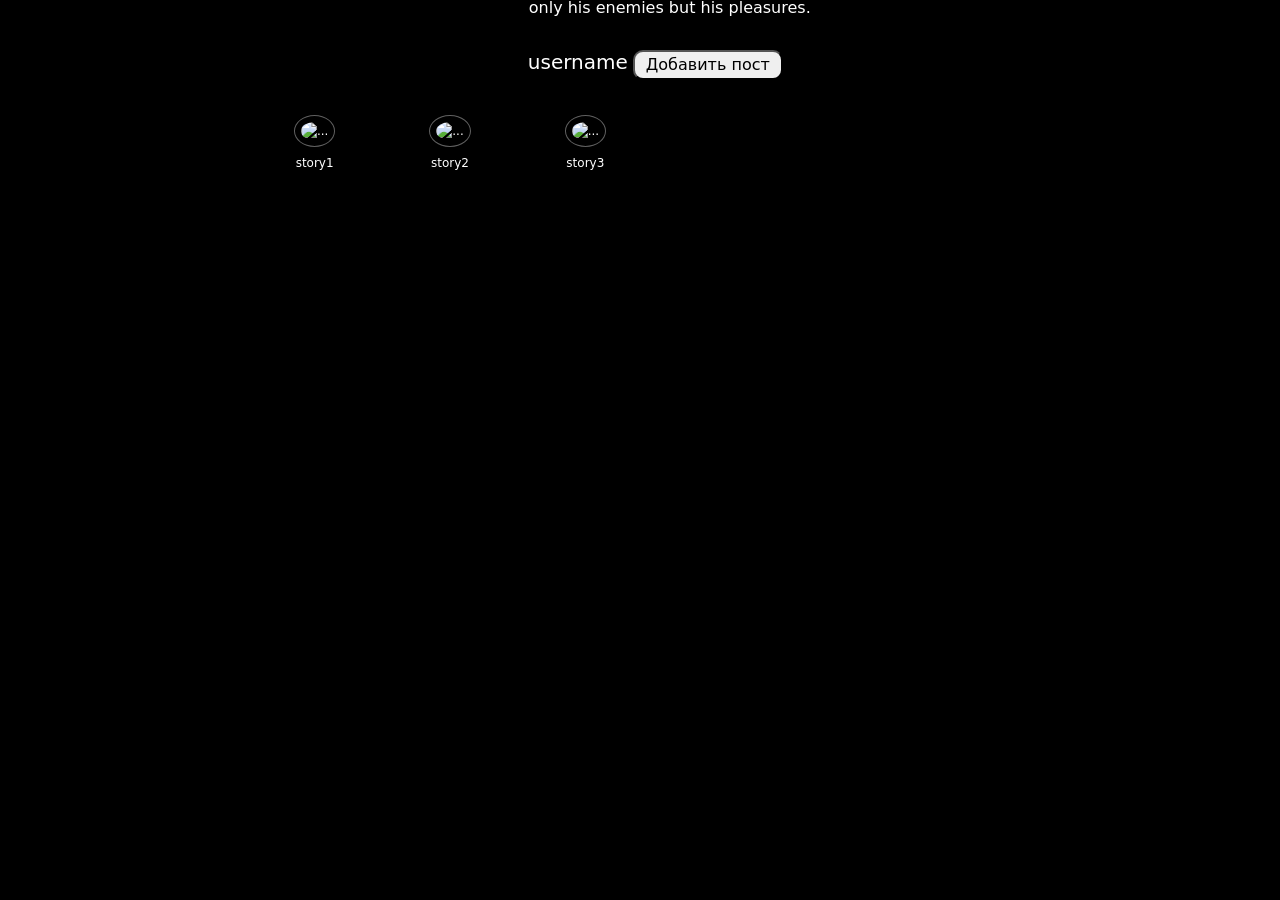
==== inst.html @ 923e96e4 "delete part1" ====
<!DOCTYPE html>
<html lang="en">
  <head>
    <meta charset="UTF-8" />
    <meta http-equiv="X-UA-Compatible" content="IE=edge" />
    <meta name="viewport" content="width=device-width, initial-scale=1.0" />
    <title>Document</title>
    <link
      href="https://cdn.jsdelivr.net/npm/bootstrap@5.2.3/dist/css/bootstrap.min.css"
      rel="stylesheet"
      integrity="sha384-rbsA2VBKQhggwzxH7pPCaAqO46MgnOM80zW1RWuH61DGLwZJEdK2Kadq2F9CUG65"
      crossorigin="anonymous"
    />
    <link rel="stylesheet" href="./inst.css" />
  </head>
  <body>
    <!-- starting header -->
    <div class="header">
      <div class="user">
        <h3 class="user-name">username</h3>
        <img
          src="https://i.pinimg.com/236x/8e/6a/6e/8e6a6e48004fd048d5801742f22eaf08.jpg"
          alt=""
          class="user-img"
        />
        <p class="user-posts"></p>
        <p class="user-followers"></p>
        <p class="user-follow"></p>

        <div class="user-bio">
          <p class="user-bio">
            A brave man is who overcomes not only his enemies but his pleasures.
          </p>
        </div>
      </div>
      <button class="addPost">Добавить пост</button>
    </div>
    <script
      src="https://cdn.jsdelivr.net/npm/bootstrap@5.2.3/dist/js/bootstrap.bundle.min.js"
      integrity="sha384-kenU1KFdBIe4zVF0s0G1M5b4hcpxyD9F7jL+jjXkk+Q2h455rYXK/7HAuoJl+0I4"
      crossorigin="anonymous"
    ></script>

    <!-- header ends -->

    <!-- stories start -->
    <div class="storiesContainer">
      <div class="stories">
        <div class="story1">
          <img
            src="https://i.pinimg.com/236x/09/5b/0c/095b0c340c35641f80a705fc6eb7ad2e.jpg"
            alt="..."
            class="story-img"
          />
          <p>story1</p>
        </div>

        <div class="story2">
          <img
            src="https://i.pinimg.com/236x/09/5b/0c/095b0c340c35641f80a705fc6eb7ad2e.jpg"
            alt="..."
            class="story-img"
          />
          <p>story2</p>
        </div>

        <div class="story3">
          <img
            src="https://i.pinimg.com/236x/09/5b/0c/095b0c340c35641f80a705fc6eb7ad2e.jpg"
            alt="..."
            class="story-img"
          />
          <p>story3</p>
        </div>
      </div>
    </div>

    <!-- stories start -->

    <!-- modal window  -->
    <div
      class="modal fade"
      id="haroo"
      data-bs-backdrop="static"
      data-bs-keyboard="false"
      tabindex="-1"
      aria-labelledby="staticBackdropLabel"
      aria-hidden="true"
    >
      <div class="modal-dialog">
        <div class="modal-content">
          <div class="modal-header">
            <h1 class="modal-title fs-5" id="staticBackdropLabel">HEy</h1>
            <button
              type="button"
              class="btn-close"
              data-bs-dismiss="modal"
              aria-label="Close"
            ></button>
          </div>
          <div class="modal-body">
            <input class="inp" id="photo" placeholder="link" type="text" />
            <input
              class="inp"
              id="descr"
              placeholder="description"
              type="text"
            />
          </div>
          <div class="modal-footer">
            <button
              type="button"
              class="btn btn-secondary"
              data-bs-dismiss="modal"
            >
              Close
            </button>
            <button type="button" id="saveBtn" class="btn btn-primary">
              Save
            </button>
          </div>
        </div>
      </div>
    </div>
    <!-- modal window end -->

    <!-- card  -->
    <div class="container"></div>

    <!-- card end -->

    <script src="./inst.js"></script>
  </body>
</html>
---- inst.css ----
body {
  background-color: black;
  color: white;
}
.user-img {
  border-radius: 50%;
  padding: 10px;
  width: 150px;
}
.user-name {
  font-size: 20px;
  margin-left: 65%;
  position: relative;
  top: 50px;
}
.header {
  display: flex;
  margin-left: 26%;
}
.addPost {
  width: 150px;
  height: 30px;
  position: relative;
  top: 50px;
  border-radius: 10px;
}

.user-bio {
  width: 300px;
  position: relative;
  left: 98px;
  top: -50px;
}
/* stories */

.story-img {
  border-radius: 50%;
  padding: 10px;
  width: 80px;
  height: 80px;
  border: 0.2px solid rgb(96, 96, 96);
  padding: 6px;
  margin-top: -30px;
}
.stories {
  display: flex;
  flex-wrap: wrap;
  text-align: center;
  justify-content: space-evenly;
  width: 500px;
  top: -100px;
  font-size: 12px;
  margin-left: 200px;
}

/* stories end */

/* card */
.container {
  display: flex;
  flex-wrap: wrap;
  justify-content: center;
}
.cardPhoto {
  margin: 10px;
}
.imgPhoto {
  max-width: 500px;
  max-height: 500px;
}

/* modal of post  start*/
.containerModal {
  width: 900px;
  border: 1px solid white;
  padding: 20px;
  border-radius: 10px;
}
.imgPhotoModal {
  width: 450px;
}

/* modal of post  end*/
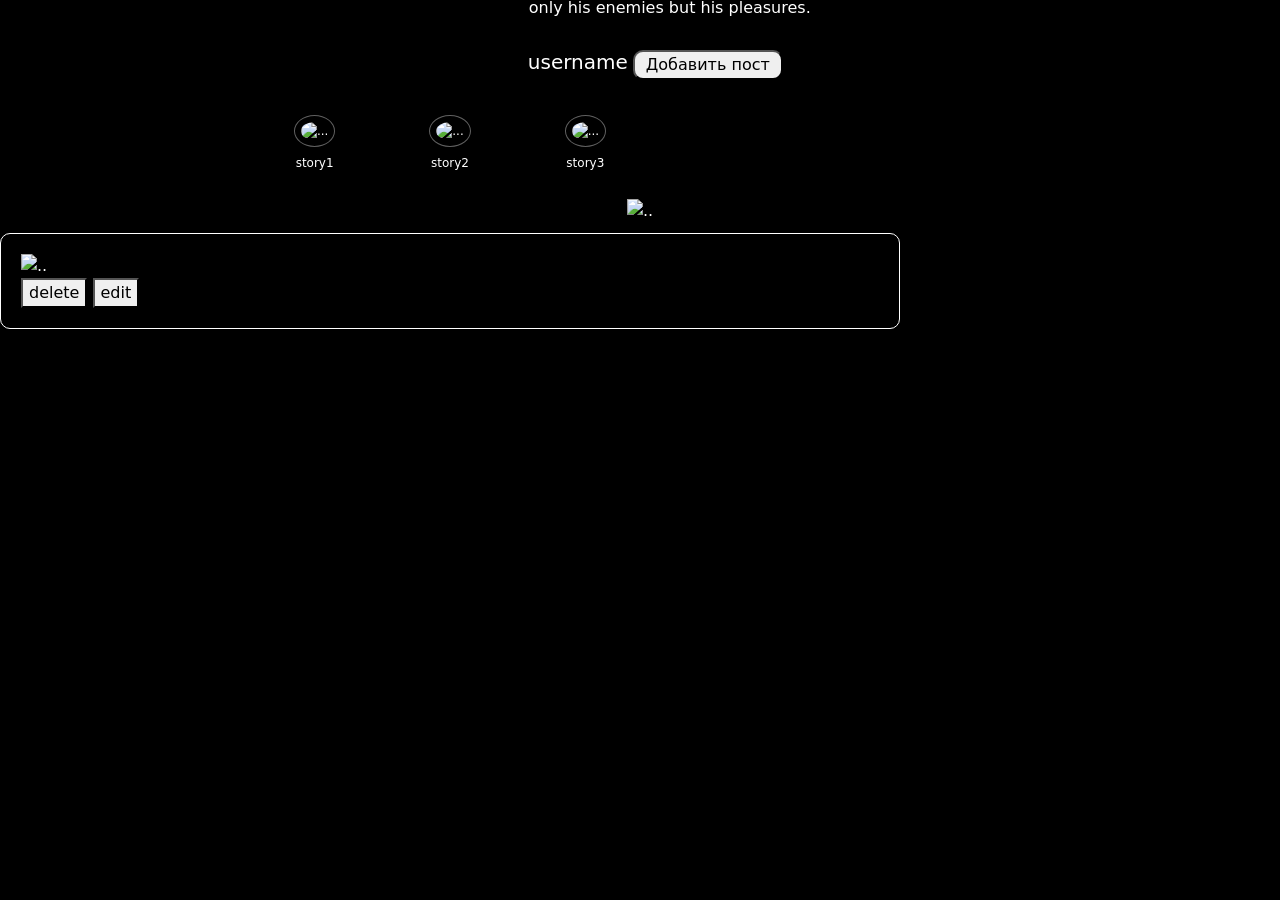
==== commit 0f27ebc0: "Merge pull request #6 from ssheraman111/Nuray big post card part1" ====
--- a/inst.html
+++ b/inst.html
@@ -125,9 +125,32 @@
     <!-- modal window end -->
 
     <!-- card  -->
-    <div class="container"></div>
+    <div class="container">
+      <div class="cardPhoto">
+        <img
+          src="https://i.pinimg.com/236x/a6/de/33/a6de33d51f8bcab476a3c8f40bc89bc3.jpg"
+          alt=".."
+          class="imgPhoto"
+        />
+      </div>
+    </div>
+    <!-- card end -->
 
-    <!-- card end -->
+    <!-- modal of Post(onclick) start -->
+    <div class="containerModal">
+      <div class="cardPhotoModal">
+        <img
+          src="https://i.pinimg.com/236x/a6/de/33/a6de33d51f8bcab476a3c8f40bc89bc3.jpg"
+          alt=".."
+          class="imgPhotoModal"
+        />
+      </div>
+      <div class="rightInfo">
+        <button class="deleteBtn">delete</button>
+        <button class="editBtn">edit</button>
+      </div>
+    </div>
+    <!-- modal of Post(onclick) end -->
 
     <script src="./inst.js"></script>
   </body>
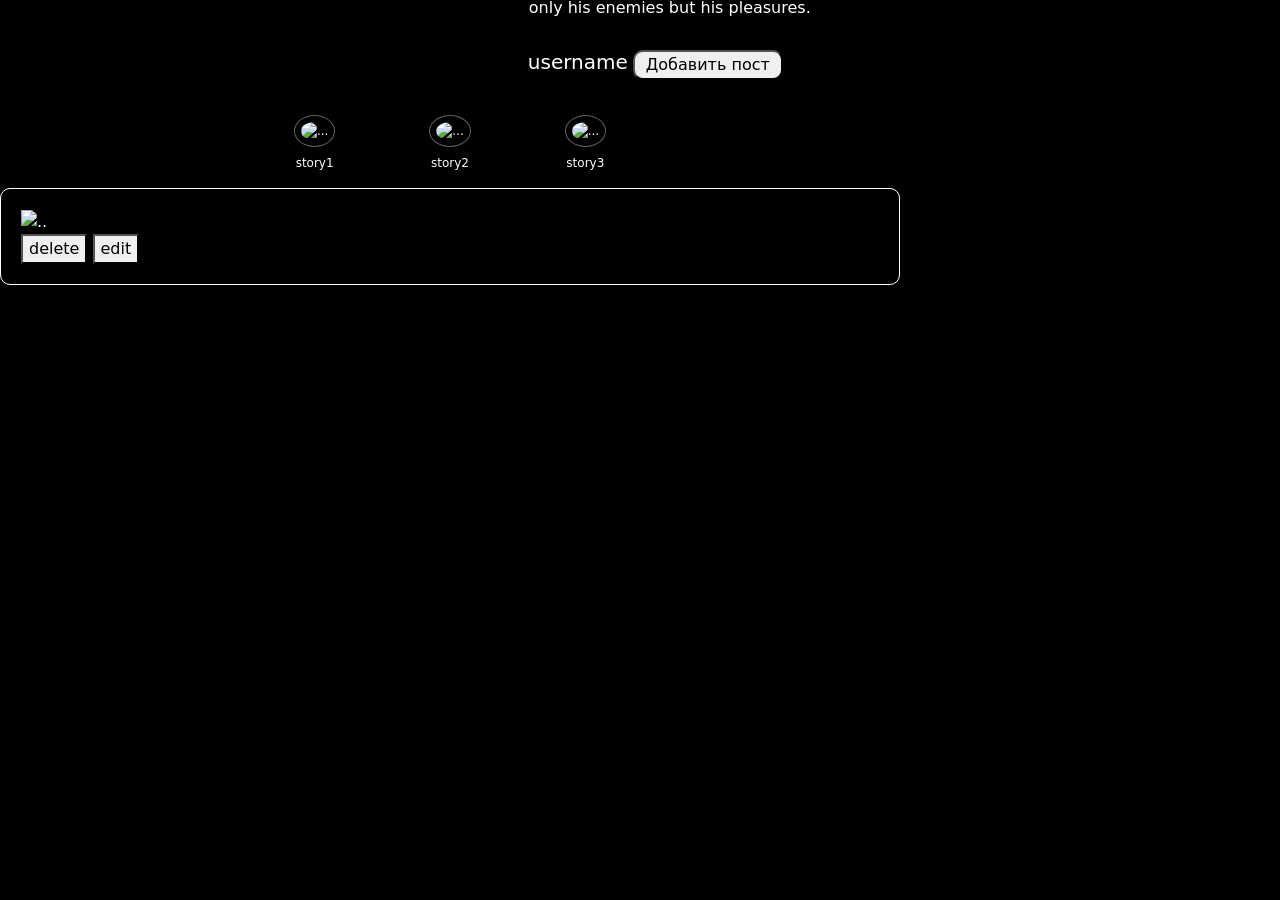
==== commit 9caac491: "Merge branch 'master' into sheraman" ====
--- a/inst.html
+++ b/inst.html
@@ -125,16 +125,14 @@
     <!-- modal window end -->
 
     <!-- card  -->
+
     <div class="container">
-      <div class="cardPhoto">
-        <img
-          src="https://i.pinimg.com/236x/a6/de/33/a6de33d51f8bcab476a3c8f40bc89bc3.jpg"
-          alt=".."
-          class="imgPhoto"
-        />
-      </div>
+    
     </div>
+
     <!-- card end -->
+
+ 
 
     <!-- modal of Post(onclick) start -->
     <div class="containerModal">
@@ -152,6 +150,7 @@
     </div>
     <!-- modal of Post(onclick) end -->
 
+
     <script src="./inst.js"></script>
   </body>
 </html>
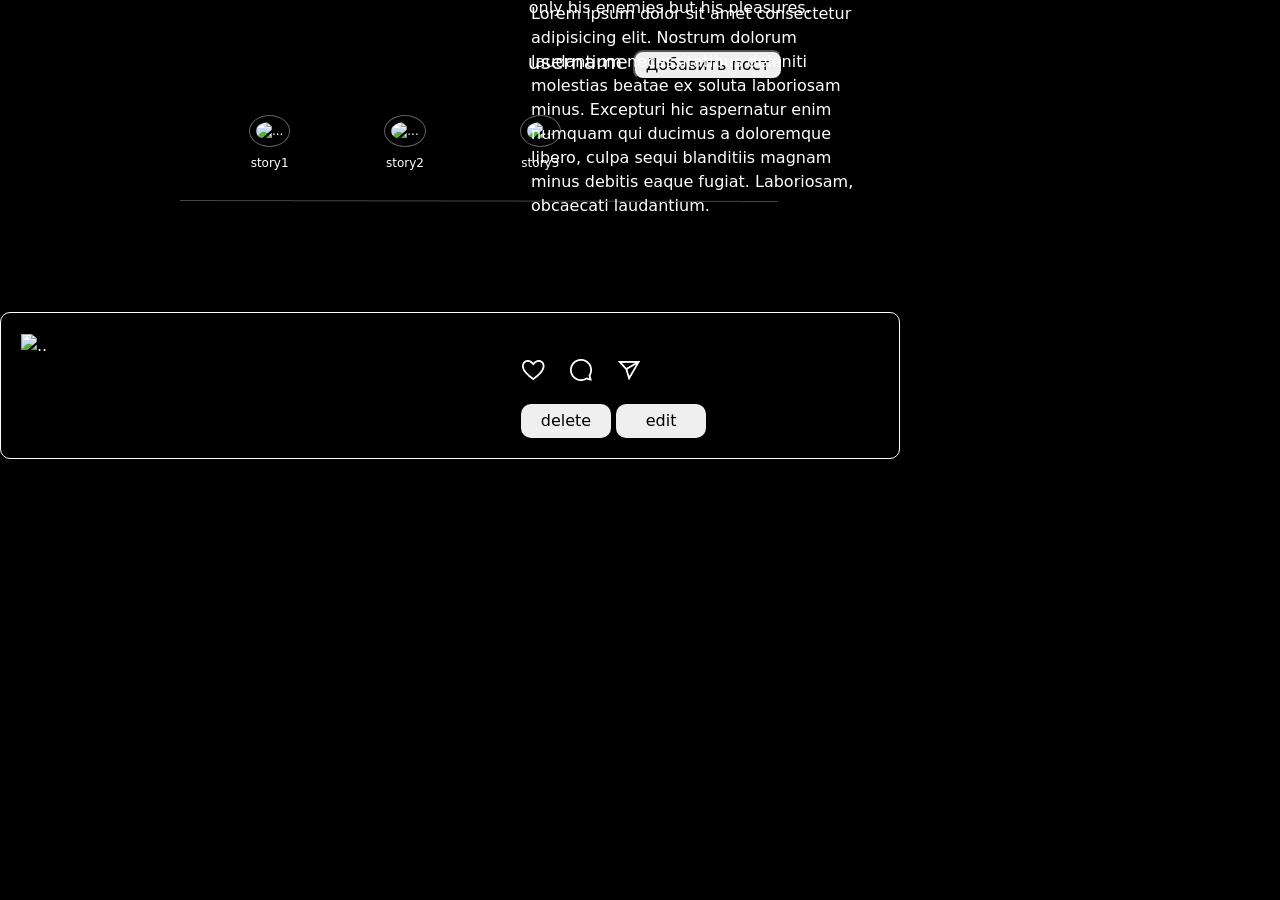
==== commit a05e2c5d: "modal part2" ====
--- a/inst.html
+++ b/inst.html
@@ -76,6 +76,7 @@
     </div>
 
     <!-- stories start -->
+    <img class="line" src="./images/Line 31.png" alt="" />
 
     <!-- modal window  -->
     <div
@@ -126,13 +127,9 @@
 
     <!-- card  -->
 
-    <div class="container">
-    
-    </div>
+    <div class="container"></div>
 
     <!-- card end -->
-
- 
 
     <!-- modal of Post(onclick) start -->
     <div class="containerModal">
@@ -142,15 +139,46 @@
           alt=".."
           class="imgPhotoModal"
         />
+        <div class="commentAdd">
+          <div class="icons-row">
+            <img
+              src="./images/Name=Like, State=default, Dark=yes.png"
+              alt="..."
+            />
+            <img
+              src="./images/Name=Comment, State=default, Dark=yes.png"
+              alt="..."
+            />
+            <img
+              src="./images/Name=Share, State=default, Dark=yes.png"
+              alt="..."
+            />
+          </div>
+        </div>
       </div>
       <div class="rightInfo">
+        <div class="userModal">
+          <img
+            src="https://i.pinimg.com/236x/8e/6a/6e/8e6a6e48004fd048d5801742f22eaf08.jpg"
+            alt=""
+            class="user-img-modal"
+          />
+          <p class="user-name-modal">username</p>
+        </div>
+        <p class="descr">
+          Lorem ipsum dolor sit amet consectetur adipisicing elit. Nostrum
+          dolorum laudantium necessitatibus deleniti molestias beatae ex soluta
+          laboriosam minus. Excepturi hic aspernatur enim numquam qui ducimus a
+          doloremque libero, culpa sequi blanditiis magnam minus debitis eaque
+          fugiat. Laboriosam, obcaecati laudantium.
+        </p>
+
         <button class="deleteBtn">delete</button>
         <button class="editBtn">edit</button>
       </div>
     </div>
     <!-- modal of Post(onclick) end -->
 
-
     <script src="./inst.js"></script>
   </body>
 </html>
--- a/inst.css
+++ b/inst.css
@@ -50,9 +50,12 @@
   width: 500px;
   top: -100px;
   font-size: 12px;
-  margin-left: 200px;
+  margin-left: 155px;
 }
 
+.line {
+  margin-left: 180px;
+}
 /* stories end */
 
 /* card */
@@ -60,6 +63,7 @@
   display: flex;
   flex-wrap: wrap;
   justify-content: center;
+  margin-top: 100px;
 }
 .cardPhoto {
   margin: 10px;
@@ -78,6 +82,62 @@
 }
 .imgPhotoModal {
   width: 450px;
+  height: 450px;
+  margin: 0;
+  padding: 0;
 }
 
+.cardPhotoModal {
+  margin: 0;
+  padding: 0;
+}
+.user-img-modal {
+  border-radius: 50%;
+  padding: 10px;
+  width: 65px;
+  position: relative;
+  left: 500px;
+  top: -450px;
+}
+.user-name-modal {
+  position: relative;
+  left: 580px;
+  top: -490px;
+  margin: 0;
+}
+.userModal {
+  position: relative;
+  left: -500px;
+  top: 220px;
+}
+
+.rightInfo {
+  margin-left: 500px;
+  margin-top: -30%;
+}
+.deleteBtn {
+  border: none;
+  padding: 5px;
+  width: 90px;
+  border-radius: 10px;
+}
+.editBtn {
+  border: none;
+  padding: 5px;
+  width: 90px;
+  border-radius: 10px;
+}
+.icons-row {
+  display: flex;
+  justify-content: space-between;
+  width: 120px;
+  position: relative;
+  left: 500px;
+}
+.descr {
+  position: relative;
+  left: 10px;
+  top: -170px;
+  width: 330px;
+}
 /* modal of post  end*/
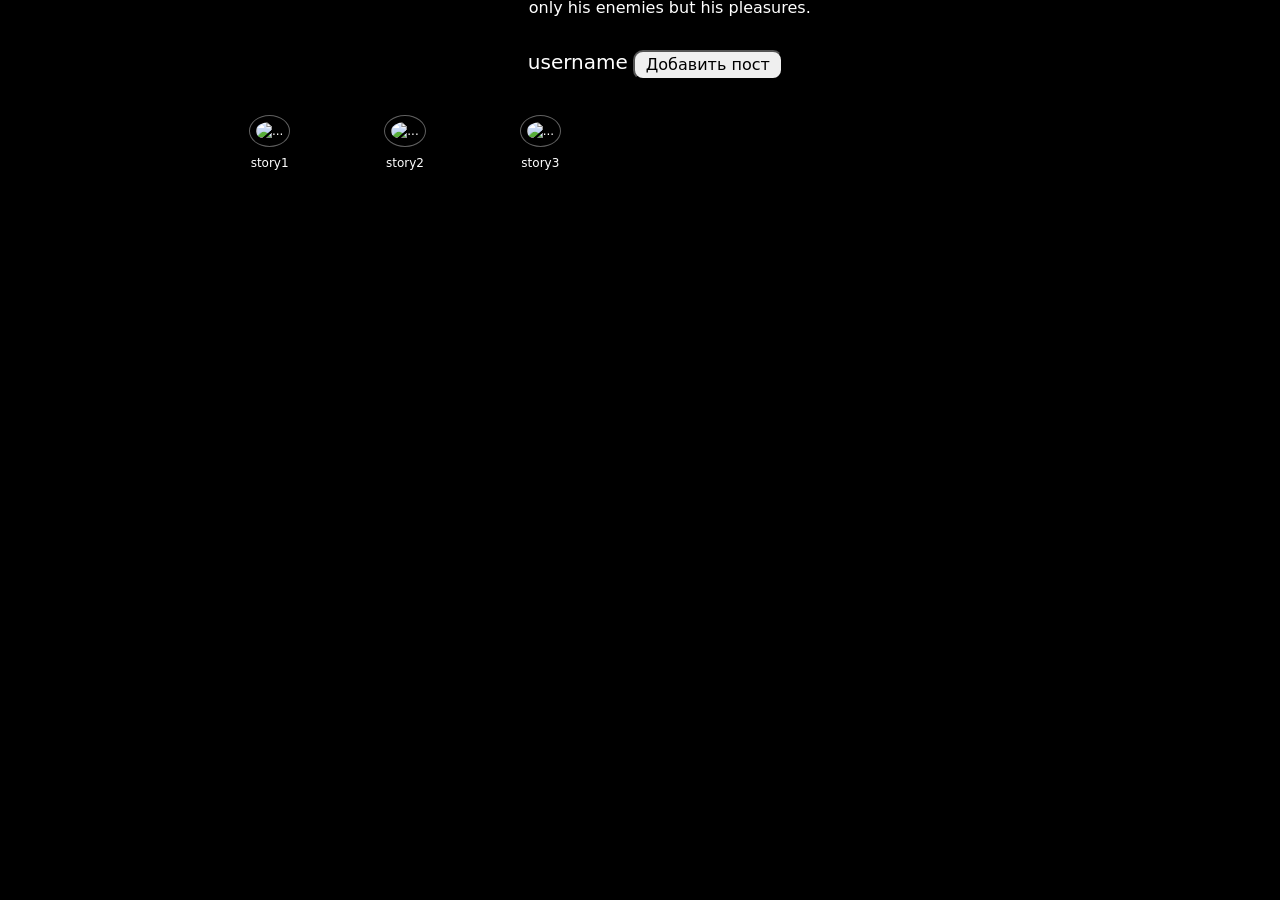
==== commit a437f7c7: "working on modal" ====
--- a/inst.html
+++ b/inst.html
@@ -76,7 +76,6 @@
     </div>
 
     <!-- stories start -->
-    <img class="line" src="./images/Line 31.png" alt="" />
 
     <!-- modal window  -->
     <div
@@ -132,52 +131,62 @@
     <!-- card end -->
 
     <!-- modal of Post(onclick) start -->
-    <div class="containerModal">
-      <div class="cardPhotoModal">
-        <img
-          src="https://i.pinimg.com/236x/a6/de/33/a6de33d51f8bcab476a3c8f40bc89bc3.jpg"
-          alt=".."
-          class="imgPhotoModal"
-        />
-        <div class="commentAdd">
-          <div class="icons-row">
-            <img
-              src="./images/Name=Like, State=default, Dark=yes.png"
-              alt="..."
-            />
-            <img
-              src="./images/Name=Comment, State=default, Dark=yes.png"
-              alt="..."
-            />
-            <img
-              src="./images/Name=Share, State=default, Dark=yes.png"
-              alt="..."
-            />
+
+    <!-- modal of Post(onclick) end -->
+    <!-- Modal Window for Big card -->
+    <div
+      class="modal fade"
+      id="bigPostModal"
+      data-bs-backdrop="static"
+      data-bs-keyboard="false"
+      tabindex="-1"
+      aria-labelledby="staticBackdropLabel"
+      aria-hidden="true"
+    >
+      <div class="modal-dialog">
+        <div class="modal-content">
+          <div class="modal-header">
+            <h1 class="modal-title fs-5" id="staticBackdropLabel">HEy</h1>
+            <button
+              type="button"
+              class="btn-close"
+              data-bs-dismiss="modal"
+              aria-label="Close"
+            ></button>
+          </div>
+          <!-- Big post body -->
+          <div class="modal-body">
+            <div class="containerModal">
+              <div class="cardPhotoModal">
+                <img
+                  src="https://i.pinimg.com/236x/a6/de/33/a6de33d51f8bcab476a3c8f40bc89bc3.jpg"
+                  alt="..."
+                  class="imgPhotoModal"
+                />
+              </div>
+              <div class="rightInfo">
+                <button class="deleteBtn">delete</button>
+                <button class="editBtn">edit</button>
+              </div>
+            </div>
+          </div>
+          <!-- Big post body end -->
+          <div class="modal-footer">
+            <button
+              type="button"
+              class="btn btn-secondary"
+              data-bs-dismiss="modal"
+            >
+              Close
+            </button>
+            <button type="button" id="saveBtn" class="btn btn-primary">
+              Save
+            </button>
           </div>
         </div>
       </div>
-      <div class="rightInfo">
-        <div class="userModal">
-          <img
-            src="https://i.pinimg.com/236x/8e/6a/6e/8e6a6e48004fd048d5801742f22eaf08.jpg"
-            alt=""
-            class="user-img-modal"
-          />
-          <p class="user-name-modal">username</p>
-        </div>
-        <p class="descr">
-          Lorem ipsum dolor sit amet consectetur adipisicing elit. Nostrum
-          dolorum laudantium necessitatibus deleniti molestias beatae ex soluta
-          laboriosam minus. Excepturi hic aspernatur enim numquam qui ducimus a
-          doloremque libero, culpa sequi blanditiis magnam minus debitis eaque
-          fugiat. Laboriosam, obcaecati laudantium.
-        </p>
-
-        <button class="deleteBtn">delete</button>
-        <button class="editBtn">edit</button>
-      </div>
     </div>
-    <!-- modal of Post(onclick) end -->
+    <!-- Modal window for big card finished -->
 
     <script src="./inst.js"></script>
   </body>
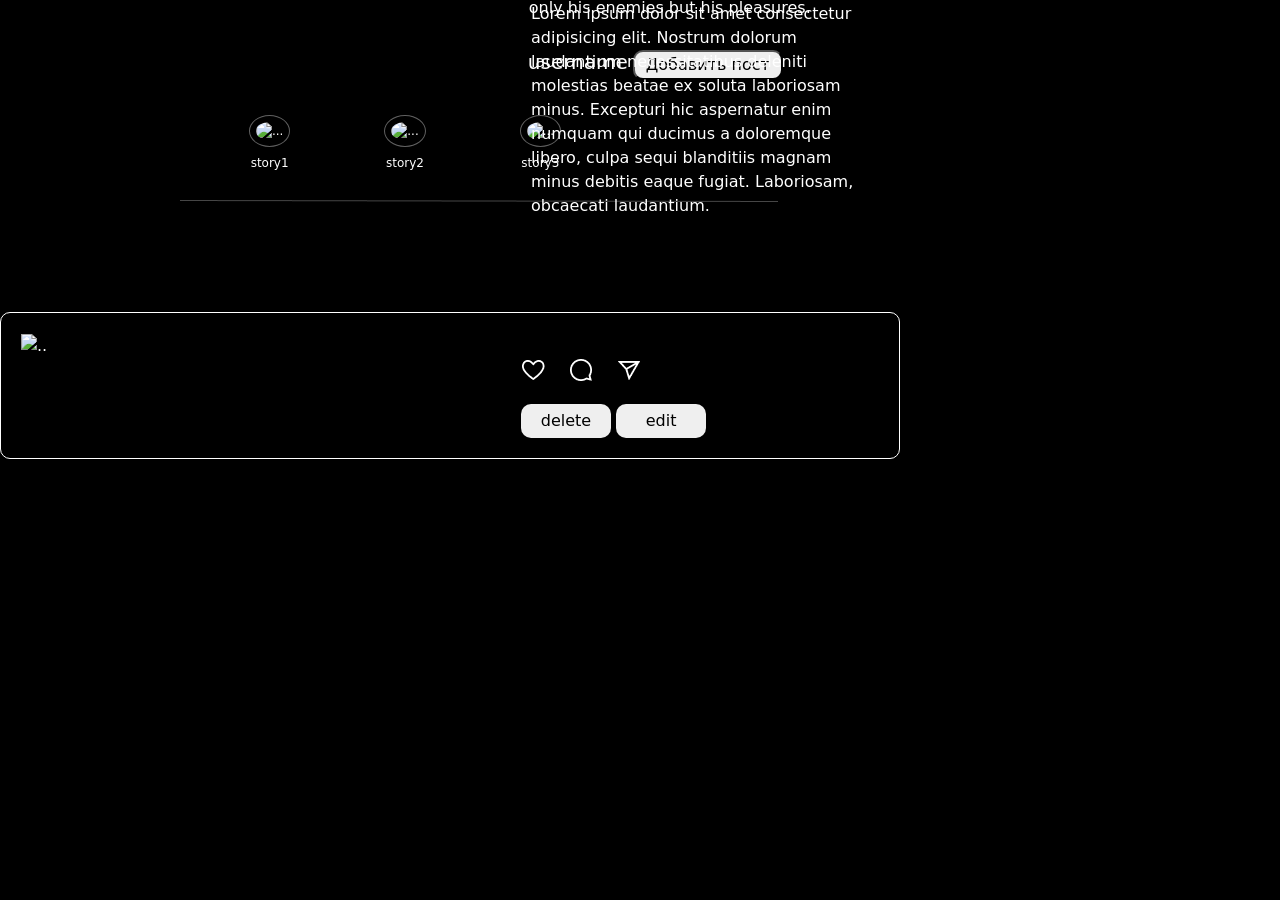
==== commit 0c8c4aba: "Merge branch 'master' into sheraman" ====
--- a/inst.html
+++ b/inst.html
@@ -76,6 +76,7 @@
     </div>
 
     <!-- stories start -->
+    <img class="line" src="./images/Line 31.png" alt="" />
 
     <!-- modal window  -->
     <div
@@ -187,6 +188,53 @@
       </div>
     </div>
     <!-- Modal window for big card finished -->
+   <div class="containerModal">
+      <div class="cardPhotoModal">
+        <img
+          src="https://i.pinimg.com/236x/a6/de/33/a6de33d51f8bcab476a3c8f40bc89bc3.jpg"
+          alt=".."
+          class="imgPhotoModal"
+        />
+        <div class="commentAdd">
+          <div class="icons-row">
+            <img
+              src="./images/Name=Like, State=default, Dark=yes.png"
+              alt="..."
+            />
+            <img
+              src="./images/Name=Comment, State=default, Dark=yes.png"
+              alt="..."
+            />
+            <img
+              src="./images/Name=Share, State=default, Dark=yes.png"
+              alt="..."
+            />
+          </div>
+        </div>
+      </div>
+      <div class="rightInfo">
+        <div class="userModal">
+          <img
+            src="https://i.pinimg.com/236x/8e/6a/6e/8e6a6e48004fd048d5801742f22eaf08.jpg"
+            alt=""
+            class="user-img-modal"
+          />
+          <p class="user-name-modal">username</p>
+        </div>
+        <p class="descr">
+          Lorem ipsum dolor sit amet consectetur adipisicing elit. Nostrum
+          dolorum laudantium necessitatibus deleniti molestias beatae ex soluta
+          laboriosam minus. Excepturi hic aspernatur enim numquam qui ducimus a
+          doloremque libero, culpa sequi blanditiis magnam minus debitis eaque
+          fugiat. Laboriosam, obcaecati laudantium.
+        </p>
+
+        <button class="deleteBtn">delete</button>
+        <button class="editBtn">edit</button>
+      </div>
+    </div>
+    <!-- modal of Post(onclick) end -->
+
 
     <script src="./inst.js"></script>
   </body>
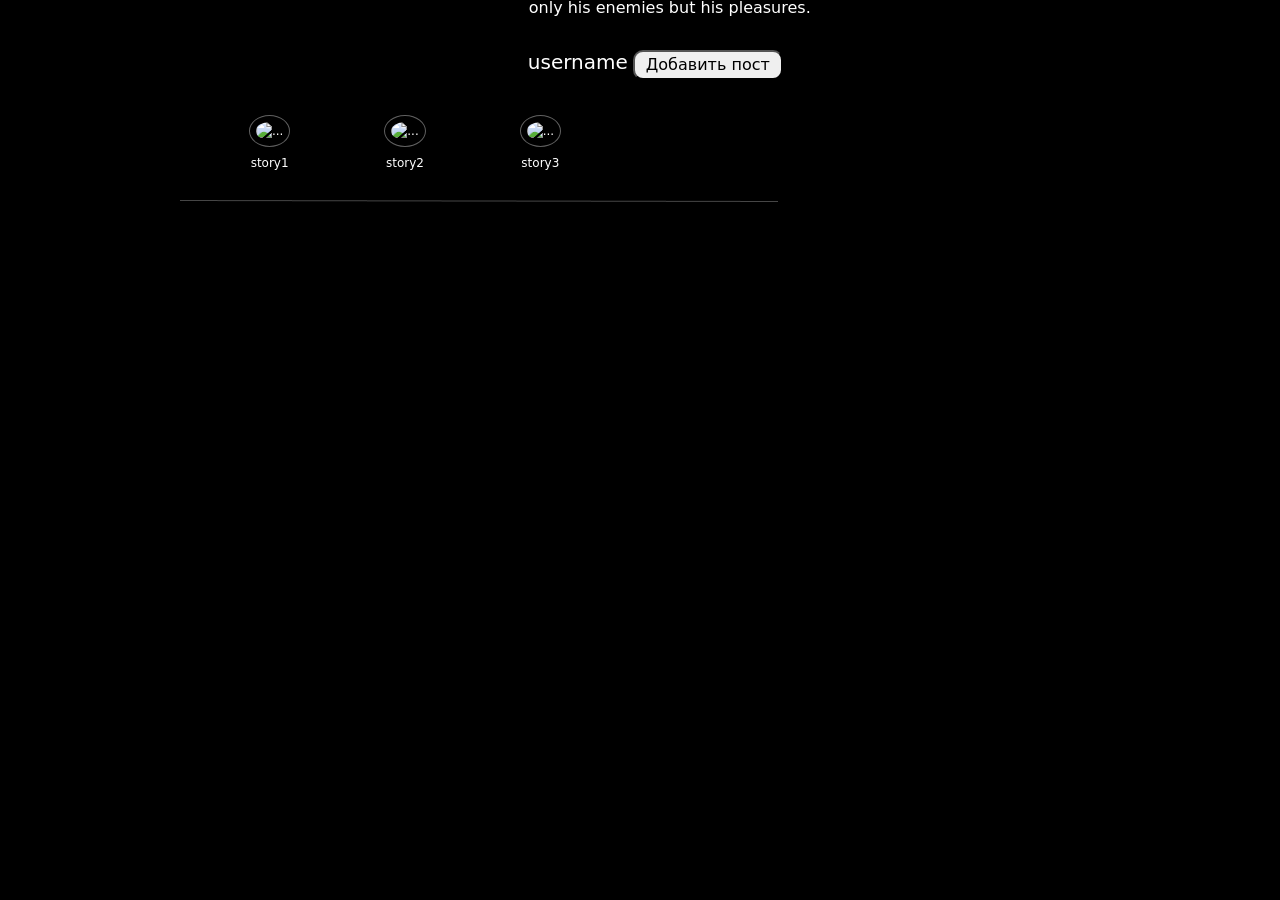
==== commit 5fbc8419: "sgg" ====
--- a/inst.html
+++ b/inst.html
@@ -144,7 +144,7 @@
       aria-labelledby="staticBackdropLabel"
       aria-hidden="true"
     >
-      <div class="modal-dialog">
+    <div class="modal-dialog">
         <div class="modal-content">
           <div class="modal-header">
             <h1 class="modal-title fs-5" id="staticBackdropLabel">HEy</h1>
@@ -155,23 +155,15 @@
               aria-label="Close"
             ></button>
           </div>
-          <!-- Big post body -->
           <div class="modal-body">
-            <div class="containerModal">
-              <div class="cardPhotoModal">
-                <img
-                  src="https://i.pinimg.com/236x/a6/de/33/a6de33d51f8bcab476a3c8f40bc89bc3.jpg"
-                  alt="..."
-                  class="imgPhotoModal"
-                />
-              </div>
-              <div class="rightInfo">
-                <button class="deleteBtn">delete</button>
-                <button class="editBtn">edit</button>
-              </div>
-            </div>
+            <input class="inp" id="photo" placeholder="link" type="text" />
+            <input
+              class="inp"
+              id="descr"
+              placeholder="description"
+              type="text"
+            />
           </div>
-          <!-- Big post body end -->
           <div class="modal-footer">
             <button
               type="button"
@@ -183,59 +175,18 @@
             <button type="button" id="saveBtn" class="btn btn-primary">
               Save
             </button>
+            <button type="button" id="deleteBtn" class="btn btn-primary">
+                Delete
+              </button>
           </div>
         </div>
       </div>
-    </div>
+        
+       
     <!-- Modal window for big card finished -->
-   <div class="containerModal">
-      <div class="cardPhotoModal">
-        <img
-          src="https://i.pinimg.com/236x/a6/de/33/a6de33d51f8bcab476a3c8f40bc89bc3.jpg"
-          alt=".."
-          class="imgPhotoModal"
-        />
-        <div class="commentAdd">
-          <div class="icons-row">
-            <img
-              src="./images/Name=Like, State=default, Dark=yes.png"
-              alt="..."
-            />
-            <img
-              src="./images/Name=Comment, State=default, Dark=yes.png"
-              alt="..."
-            />
-            <img
-              src="./images/Name=Share, State=default, Dark=yes.png"
-              alt="..."
-            />
-          </div>
-        </div>
-      </div>
-      <div class="rightInfo">
-        <div class="userModal">
-          <img
-            src="https://i.pinimg.com/236x/8e/6a/6e/8e6a6e48004fd048d5801742f22eaf08.jpg"
-            alt=""
-            class="user-img-modal"
-          />
-          <p class="user-name-modal">username</p>
-        </div>
-        <p class="descr">
-          Lorem ipsum dolor sit amet consectetur adipisicing elit. Nostrum
-          dolorum laudantium necessitatibus deleniti molestias beatae ex soluta
-          laboriosam minus. Excepturi hic aspernatur enim numquam qui ducimus a
-          doloremque libero, culpa sequi blanditiis magnam minus debitis eaque
-          fugiat. Laboriosam, obcaecati laudantium.
-        </p>
 
-        <button class="deleteBtn">delete</button>
-        <button class="editBtn">edit</button>
-      </div>
-    </div>
     <!-- modal of Post(onclick) end -->
-
-
+    <div class="Hey"></div>
     <script src="./inst.js"></script>
   </body>
 </html>
--- a/inst.css
+++ b/inst.css
@@ -141,3 +141,7 @@
   width: 330px;
 }
 /* modal of post  end*/
+
+.Hey {
+  padding-top: 30px;
+}
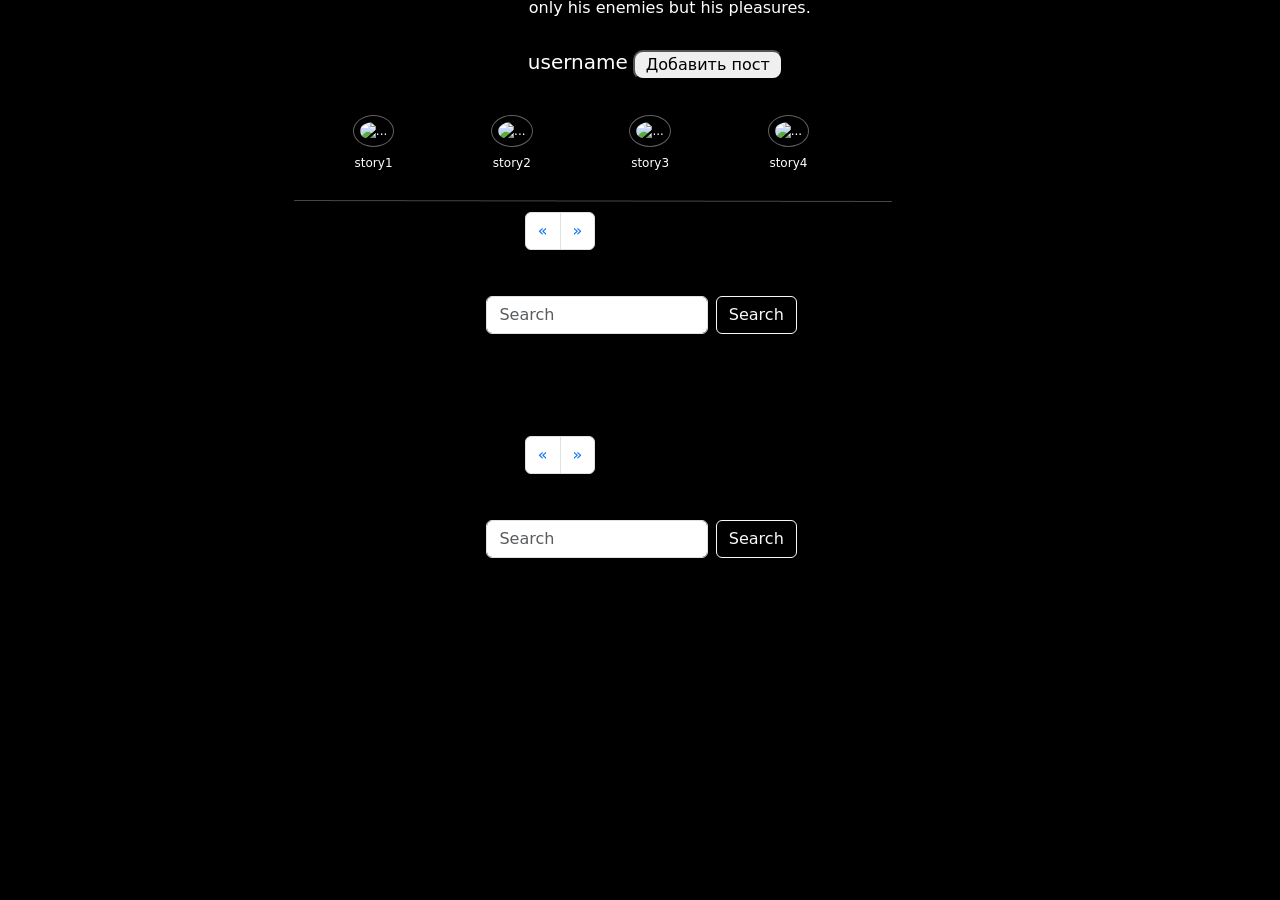
==== commit e1a36c82: "last commit" ====
--- a/inst.html
+++ b/inst.html
@@ -72,11 +72,94 @@
           />
           <p>story3</p>
         </div>
+
+        <div class="story4">
+          <img
+            src="https://i.pinimg.com/236x/09/5b/0c/095b0c340c35641f80a705fc6eb7ad2e.jpg"
+            alt="..."
+            class="story-img"
+          />
+          <p>story4</p>
+        </div>
       </div>
     </div>
 
     <!-- stories start -->
     <img class="line" src="./images/Line 31.png" alt="" />
+
+    <!--Pagination -->
+    <div class="PaginationTab">
+      <nav aria-label="Page navigation example">
+        <ul class="pagination d-flex justify-content-center w-50">
+          <li class="page-item prev">
+            <a class="page-link" href="#" aria-label="Previous">
+              <span aria-hidden="true">&laquo;</span>
+            </a>
+          </li>
+          <!-- <li class="page-item"><a class="page-link" href="#">1</a></li> -->
+          <div class="pagination-list d-flex"></div>
+
+          <li class="page-item next">
+            <a class="page-link" href="#" aria-label="Next">
+              <span aria-hidden="true">&raquo;</span>
+            </a>
+          </li>
+        </ul>
+      </nav>
+    </div>
+    <!--Pagination -->
+
+    <!-- search start -->
+    <div class="searchTab">
+      <form class="d-flex w-25 search m-lg-5" role="search">
+        <input
+          class="form-control me-2"
+          type="search"
+          placeholder="Search"
+          aria-label="Search"
+          id="search"
+        />
+        <button class="btn btn-outline-light" type="submit">Search</button>
+      </form>
+    </div>
+    <!-- search end -->
+
+    <!--Pagination -->
+    <div class="PaginationTab">
+      <nav aria-label="Page navigation example">
+        <ul class="pagination d-flex justify-content-center w-50">
+          <li class="page-item prev">
+            <a class="page-link" href="#" aria-label="Previous">
+              <span aria-hidden="true">&laquo;</span>
+            </a>
+          </li>
+          <!-- <li class="page-item"><a class="page-link" href="#">1</a></li> -->
+          <div class="pagination-list d-flex"></div>
+
+          <li class="page-item next">
+            <a class="page-link" href="#" aria-label="Next">
+              <span aria-hidden="true">&raquo;</span>
+            </a>
+          </li>
+        </ul>
+      </nav>
+    </div>
+    <!--Pagination -->
+
+    <!-- search start -->
+    <div class="searchTab">
+      <form class="d-flex w-25 search m-lg-5" role="search">
+        <input
+          class="form-control me-2"
+          type="search"
+          placeholder="Search"
+          aria-label="Search"
+          id="search"
+        />
+        <button class="btn btn-outline-light" type="submit">Search</button>
+      </form>
+    </div>
+    <!-- search end -->
 
     <!-- modal window  -->
     <div
@@ -127,7 +210,11 @@
 
     <!-- card  -->
 
-    <div class="container"></div>
+    <div
+      id="post-list"
+      id="post-list"
+      class="d-flex flex-wrap justify-content-center d-flex flex-wrap justify-content-center container"
+    ></div>
 
     <!-- card end -->
 
@@ -144,7 +231,7 @@
       aria-labelledby="staticBackdropLabel"
       aria-hidden="true"
     >
-    <div class="modal-dialog">
+      <div class="modal-dialog">
         <div class="modal-content">
           <div class="modal-header">
             <h1 class="modal-title fs-5" id="staticBackdropLabel">HEy</h1>
@@ -155,15 +242,7 @@
               aria-label="Close"
             ></button>
           </div>
-          <div class="modal-body">
-            <input class="inp" id="photo" placeholder="link" type="text" />
-            <input
-              class="inp"
-              id="descr"
-              placeholder="description"
-              type="text"
-            />
-          </div>
+
           <div class="modal-footer">
             <button
               type="button"
@@ -176,17 +255,13 @@
               Save
             </button>
             <button type="button" id="deleteBtn" class="btn btn-primary">
-                Delete
-              </button>
-          </div>
-        </div>
-      </div>
-        
-       
-    <!-- Modal window for big card finished -->
-
-    <!-- modal of Post(onclick) end -->
-    <div class="Hey"></div>
+              Delete
+            </button>
+          </div>
+        </div>
+      </div>
+    </div>
+
     <script src="./inst.js"></script>
   </body>
 </html>
--- a/inst.css
+++ b/inst.css
@@ -47,14 +47,14 @@
   flex-wrap: wrap;
   text-align: center;
   justify-content: space-evenly;
-  width: 500px;
+  width: 650px;
   top: -100px;
   font-size: 12px;
-  margin-left: 155px;
+  margin-left: 20%;
 }
 
 .line {
-  margin-left: 180px;
+  margin-left: 23%;
 }
 /* stories end */
 
@@ -64,13 +64,14 @@
   flex-wrap: wrap;
   justify-content: center;
   margin-top: 100px;
+  width: 1000px;
 }
 .cardPhoto {
   margin: 10px;
 }
 .imgPhoto {
-  max-width: 500px;
-  max-height: 500px;
+  width: 250px;
+  height: 250px;
 }
 
 /* modal of post  start*/
@@ -115,18 +116,22 @@
   margin-left: 500px;
   margin-top: -30%;
 }
-.deleteBtn {
-  border: none;
+
+.btnDelete {
   padding: 5px;
-  width: 90px;
   border-radius: 10px;
 }
-.editBtn {
-  border: none;
+.btnEdit {
   padding: 5px;
-  width: 90px;
   border-radius: 10px;
 }
+.cardPhoto {
+  display: flex;
+  flex-direction: column;
+  position: relative;
+  left: -90px;
+}
+
 .icons-row {
   display: flex;
   justify-content: space-between;
@@ -142,6 +147,17 @@
 }
 /* modal of post  end*/
 
-.Hey {
-  padding-top: 30px;
+.search {
+  position: relative;
+  left: 400px;
+  top: -54px;
+  width: 300px;
 }
+
+.PaginationTab {
+  margin-left: 25%;
+}
+.searchTab {
+  margin-top: 100px;
+  margin-left: 3%;
+}
